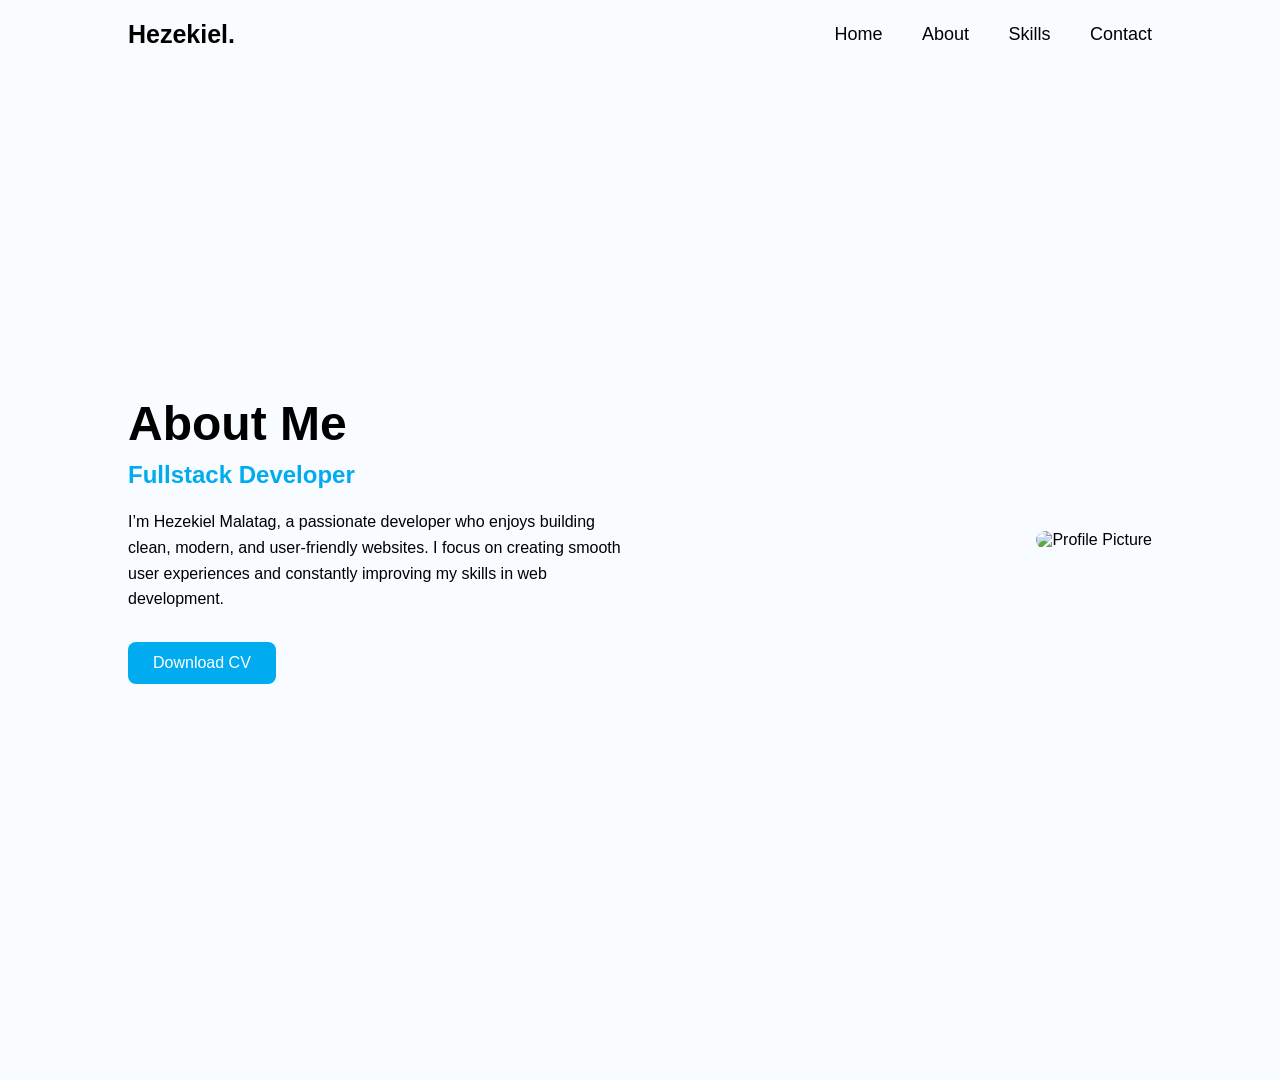
==== about.html @ 758abe73 "Add files via upload" ====
<!DOCTYPE html>
<html lang="en">
<head>
    <meta charset="UTF-8">
    <title>About Me</title>
    <link rel="stylesheet" href="style.css">
</head>
<body>

<header class="header">
    <a href="index.html" class="logo">Hezekiel.</a>

    <nav class="navbar">
        <a href="index.html">Home</a>
        <a href="about.html" class="active">About</a>
        <a href="skills.html">Skills</a>
        <a href="contact.html">Contact</a>
    </nav>
</header>

<section class="about">
    <div class="about-container">

        <div class="about-text">
            <h1>About Me</h1>
            <h3>Fullstack Developer</h3>
            <p>
                I’m Hezekiel Malatag, a passionate developer who enjoys building clean,
                modern, and user-friendly websites. I focus on creating smooth user
                experiences and constantly improving my skills in web development.
            </p>

            <a href="#" class="about-btn">Download CV</a>
        </div>

        <div class="about-img">
            <img src="your-image.jpg" alt="Profile Picture">
        </div>

    </div>
</section>
---- style.css ----
* {
    margin: 0;
    padding: 0;
    box-sizing: border-box;
    font-family: 'Segoe UI', Tahoma, Geneva, Verdana, sans-serif;
}

body {
    background-color: aliceblue;
    color: black
}

.header {
    position: fixed;
    top: 0;
    left: 0;
    width: 100%;
    padding: 20px 10%;
    background: transparent;
    display: flex;
    justify-content: space-between;
    align-items: center;
    z-index: 100;
}

.logo {
    font-size: 25px;
    color: black;
    text-decoration: none;
    font-weight: 600;
    
}

.navbar a {
    font-size: 18px;
    color: black;
    text-decoration: none;
    font-weight: 500;
    margin-left: 35px;
    transition: .3s;
}

.navbar a:hover {
    color: #00abf0;
}

.home {
    height: 100vh;
    display: flex;
    align-items: center;
    padding: 0 10%;

}

.home-content {
    max-width: 600px;
}

.home-content h1 {
    font-size: 56px;
    font-weight: 700;
    line-height: 1.2;
}

.home-content h3 {
    font-size: 32px;
    font-weight: 700px;
    color: #00abf0
}

.home-content p {
    font-size: 16px;
    margin: 20px 0 40px;
}

.home-content .btn-box {
    display: flex;
    justify-content: space-between;
    width: 345;
    height: 50px;
}

.btn-box a {
    position: relative;
    display: inline-flex;
    justify-content: center;
    align-items: center;
    width: 150px;
    height: 100%;
    background: #00abf0;
    border: 2px solid #00abf0;
    border-radius: 8px;
    font-size: 19px;
    color: #081b29;
    text-decoration: none;
    font-weight: 600;
    letter-spacing: 1px;
    z-index: 1;
    overflow: hidden;
}

.btn-box a:nth-child(2) {
    background: transparent;
    color: #00abf0;
}

.btn-box a:nth-child(2):hover {
    color: black;
}

.btn-box a:nth-child(2)::before {
    background: #00abf0; 
}

.btn-box a::before {
    content: '';
    position: absolute;
    top: 0;
    left: 0;
    width: 0;
    height: 100%;
    background: white;
    z-index: -1;
    transition: .5s;
}

.btn-box a:hover::before {
    width: 100%;
}

/* ABOUT SECTION */
.about {
    height: 120vh;
    display: flex;
    align-items: center;
    padding: 0 10%;
    background: #f8fbff;
}

/* LAYOUT */
.about-container {
    display: flex;
    align-items: center;
    justify-content: space-between;
    gap: 50px;
    width: 100%;
}

/* TEXT */
.about-text {
    max-width: 500px;
    animation: fadeInLeft 1s ease forwards;
}

.about-text h1 {
    font-size: 48px;
    margin-bottom: 10px;
}

.about-text h3 {
    font-size: 24px;
    color: #00abf0;
    margin-bottom: 20px;
}

.about-text p {
    font-size: 16px;
    line-height: 1.6;
    margin-bottom: 30px;
}

/* BUTTON */
.about-btn {
    display: inline-block;
    padding: 12px 25px;
    background: #00abf0;
    color: white;
    border-radius: 8px;
    text-decoration: none;
    transition: 0.3s;
}

.about-btn:hover {
    transform: translateY(-5px);
    box-shadow: 0 5px 15px rgba(0, 171, 240, 0.4);
}

/* IMAGE */
.about-img img {
    width: 300px;
    border-radius: 20px;
    animation: fadeInRight 1s ease forwards;
    transition: 0.3s;
}

.about-img img:hover {
    transform: scale(1.05);
}

/* ANIMATIONS */
@keyframes fadeInLeft {
    from {
        opacity: 0;
        transform: translateX(-50px);
    }
    to {
        opacity: 1;
        transform: translateX(0);
    }
}

@keyframes fadeInRight {
    from {
        opacity: 0;
        transform: translateX(50px);
    }
    to {
        opacity: 1;
        transform: translateX(0);
    }
}
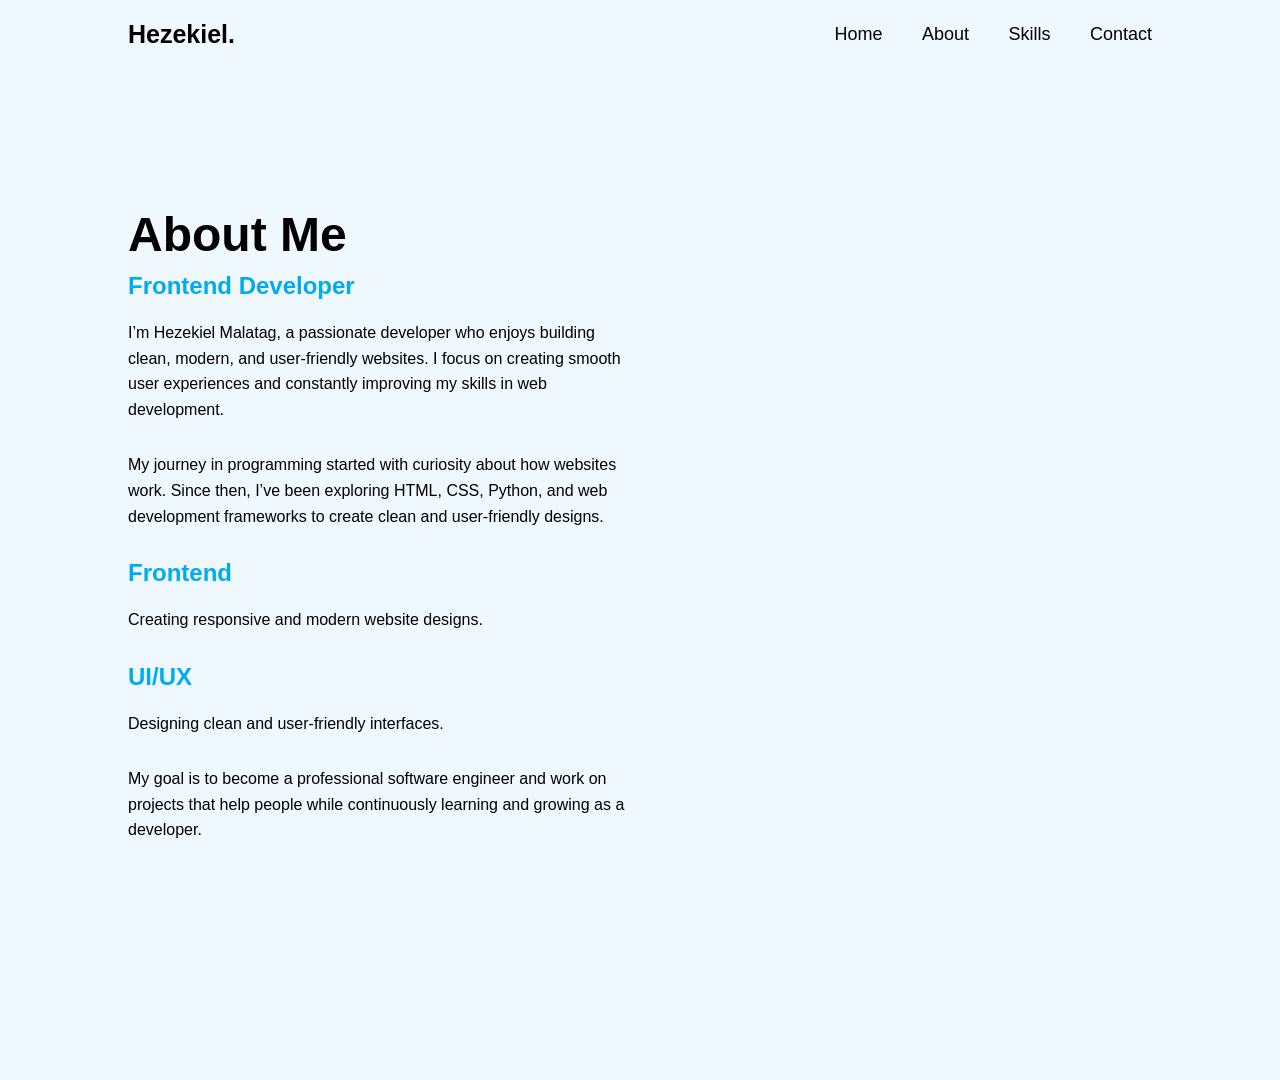
==== commit fa43f1d3: "Revise About Me section with new content and focus Updated the About Me section with additional deta" ====
--- a/about.html
+++ b/about.html
@@ -1,41 +1,58 @@
 <!DOCTYPE html>
 <html lang="en">
+
 <head>
     <meta charset="UTF-8">
     <title>About Me</title>
     <link rel="stylesheet" href="style.css">
 </head>
+
 <body>
 
-<header class="header">
-    <a href="index.html" class="logo">Hezekiel.</a>
+    <header class="header">
+        <a href="index.html" class="logo">Hezekiel.</a>
 
-    <nav class="navbar">
-        <a href="index.html">Home</a>
-        <a href="about.html" class="active">About</a>
-        <a href="skills.html">Skills</a>
-        <a href="contact.html">Contact</a>
-    </nav>
-</header>
+        <nav class="navbar">
+            <a href="index.html">Home</a>
+            <a href="about.html" class="active">About</a>
+            <a href="skills.html">Skills</a>
+            <a href="contact.html">Contact</a>
+        </nav>
+    </header>
 
-<section class="about">
-    <div class="about-container">
+    <section class="about">
+        <div class="about-container">
 
-        <div class="about-text">
-            <h1>About Me</h1>
-            <h3>Fullstack Developer</h3>
-            <p>
-                I’m Hezekiel Malatag, a passionate developer who enjoys building clean,
-                modern, and user-friendly websites. I focus on creating smooth user
-                experiences and constantly improving my skills in web development.
-            </p>
+            <div class="about-text">
+                <h1>About Me</h1>
+                <h3>Frontend Developer</h3>
+                <p>
+                    I’m Hezekiel Malatag, a passionate developer who enjoys building clean, modern, and user-friendly websites. I focus on creating smooth user experiences and constantly improving my skills in web development.
+                </p>
+                <p>
+                    My journey in programming started with curiosity about how websites work. Since then, I’ve been exploring HTML, CSS, Python, and web development frameworks to create clean and user-friendly designs.
+                </p>
+                <div class="about-cards">
 
-            <a href="#" class="about-btn">Download CV</a>
+                    <div class="card">
+                        <h3>Frontend</h3>
+                        <p>Creating responsive and modern website designs.</p>
+                    </div>
+
+                </div>
+
+                <div class="card">
+                    <h3>UI/UX</h3>
+                    <p>Designing clean and user-friendly interfaces.</p>
+
+                    <p>
+                        My goal is to become a professional software engineer and work on projects that help people while continuously learning and growing as a developer.
+                    </p>
+                </div>
+
+            </div>
+
         </div>
 
-        <div class="about-img">
-            <img src="your-image.jpg" alt="Profile Picture">
-        </div>
 
-    </div>
-</section>+    </section>
--- a/style.css
+++ b/style.css
@@ -28,7 +28,6 @@
     color: black;
     text-decoration: none;
     font-weight: 600;
-    
 }
 
 .navbar a {
@@ -49,7 +48,6 @@
     display: flex;
     align-items: center;
     padding: 0 10%;
-
 }
 
 .home-content {
@@ -109,7 +107,7 @@
 }
 
 .btn-box a:nth-child(2)::before {
-    background: #00abf0; 
+    background: #00abf0;
 }
 
 .btn-box a::before {
@@ -128,16 +126,20 @@
     width: 100%;
 }
 
+
 /* ABOUT SECTION */
+
 .about {
     height: 120vh;
     display: flex;
     align-items: center;
     padding: 0 10%;
-    background: #f8fbff;
-}
+    background: aliceblue;
+}
+
 
 /* LAYOUT */
+
 .about-container {
     display: flex;
     align-items: center;
@@ -146,7 +148,9 @@
     width: 100%;
 }
 
+
 /* TEXT */
+
 .about-text {
     max-width: 500px;
     animation: fadeInLeft 1s ease forwards;
@@ -169,7 +173,9 @@
     margin-bottom: 30px;
 }
 
+
 /* BUTTON */
+
 .about-btn {
     display: inline-block;
     padding: 12px 25px;
@@ -185,7 +191,9 @@
     box-shadow: 0 5px 15px rgba(0, 171, 240, 0.4);
 }
 
+
 /* IMAGE */
+
 .about-img img {
     width: 300px;
     border-radius: 20px;
@@ -197,7 +205,9 @@
     transform: scale(1.05);
 }
 
+
 /* ANIMATIONS */
+
 @keyframes fadeInLeft {
     from {
         opacity: 0;
@@ -218,4 +228,267 @@
         opacity: 1;
         transform: translateX(0);
     }
-}+}
+
+
+/* SKILLS SECTION */
+
+.skills {
+    width: 100%;
+    min-height: 100vh;
+    padding: 100px 80px;
+    background: #f8f8f8;
+    display: flex;
+    justify-content: center;
+    align-items: center;
+}
+
+.skills-content {
+    width: 100%;
+    max-width: 1200px;
+}
+
+.skills-content h1 {
+    font-size: 60px;
+    margin-bottom: 20px;
+}
+
+.skills-content p {
+    font-size: 24px;
+    color: #444;
+    margin-bottom: 50px;
+}
+
+
+/* SKILL BOXES */
+
+.skills-container {
+    display: flex;
+    gap: 30px;
+    flex-wrap: wrap;
+}
+
+.skill-box {
+    width: 250px;
+    height: 220px;
+    background: aliceblue;
+    border: 2px solid;
+    border-radius: 20px;
+    display: flex;
+    flex-direction: column;
+    justify-content: center;
+    align-items: center;
+    transition: 0.3s;
+}
+
+.skill-box:hover {
+    transform: translateY(-10px);
+    box-shadow: 0 10px 20px rgba(0, 0, 0, 0.1);
+}
+
+.skill-box i {
+    font-size: 70px;
+    margin-bottom: 20px;
+}
+
+.skill-box h2 {
+    font-size: 32px;
+}
+
+
+/* ICON COLORS */
+
+.fa-python {
+    color: #306998;
+}
+
+.fa-html5 {
+    color: #e44d26;
+}
+
+.fa-css3-alt {
+    color: #264de4;
+}
+
+
+/* SKILLS SECTION */
+
+.skills {
+    width: 100%;
+    min-height: 100vh;
+    padding: 100px 80px;
+    background: aliceblue;
+}
+
+.skills-content h1 {
+    font-size: 60px;
+    margin-bottom: 50px;
+}
+
+
+/* SKILLS CONTAINER */
+
+.skills-container {
+    display: flex;
+    gap: 30px;
+    flex-wrap: wrap;
+}
+
+
+/* SKILL BOX */
+
+.skill-box {
+    width: 250px;
+    height: 220px;
+    background: aliceblue;
+    border: #00abf0;
+    border-radius: 20px;
+    display: flex;
+    flex-direction: column;
+    justify-content: center;
+    align-items: center;
+    transition: 0.3s;
+}
+
+.skill-box:hover {
+    transform: translateY(-10px);
+    box-shadow: 0 10px 20px rgba(0, 0, 0, 0.1);
+}
+
+
+/* ICONS */
+
+.skill-box i {
+    font-size: 80px;
+    margin-bottom: 20px;
+}
+
+.skill-box h2 {
+    font-size: 32px;
+}
+
+
+/* COLORS */
+
+.python {
+    color: #306998;
+}
+
+.html {
+    color: #e44d26;
+}
+
+.css {
+    color: #264de4;
+}
+
+
+/* CONTACT SECTION */
+
+.contact-section {
+    min-height: 85vh;
+    display: flex;
+    justify-content: center;
+    align-items: center;
+    flex-direction: column;
+    padding: 50px 20px;
+}
+
+
+/* TEXT */
+
+.contact-text {
+    text-align: center;
+    margin-bottom: 50px;
+}
+
+.contact-text h1 {
+    font-size: 4rem;
+    font-weight: 800;
+    margin-bottom: 15px;
+}
+
+.contact-text p {
+    color: #555;
+    font-size: 1.1rem;
+}
+
+
+/* CONTACT BOX */
+
+.contact-box {
+    width: 100%;
+    max-width: 850px;
+    background: aliceblue;
+    border: 2px solid #c7dcff;
+    border-radius: 30px;
+    padding: 40px;
+    box-shadow: 0 10px 30px rgba(0, 0, 0, 0.05);
+}
+
+
+/* CONTACT CARD */
+
+.contact-card {
+    display: flex;
+    align-items: center;
+    gap: 25px;
+    padding: 25px;
+    border: 1px solid aliceblue;
+    border-radius: 20px;
+    margin-bottom: 25px;
+    transition: 0.3s;
+    background: #fafafa;
+}
+
+.contact-card:hover {
+    transform: translateY(-5px);
+    border-color: #00abf0;
+}
+
+.contact-card i {
+    font-size: 2rem;
+    color: #1e88ff;
+    min-width: 50px;
+    text-align: center;
+}
+
+
+/* CONTACT INFO */
+
+.contact-info h3 {
+    font-size: 1.4rem;
+    margin-bottom: 5px;
+}
+
+.contact-info p {
+    color: #555;
+    font-size: 1rem;
+    line-height: 1.7;
+}
+
+
+/* RESPONSIVE */
+
+@media(max-width: 768px) {
+    header {
+        padding: 25px 30px;
+    }
+    .navbar {
+        flex-direction: column;
+        gap: 20px;
+    }
+    .nav-links {
+        gap: 20px;
+    }
+    .contact-text h1 {
+        font-size: 2.8rem;
+    }
+    .contact-box {
+        padding: 25px;
+    }
+    .contact-card {
+        flex-direction: column;
+        text-align: center;
+    }
+}
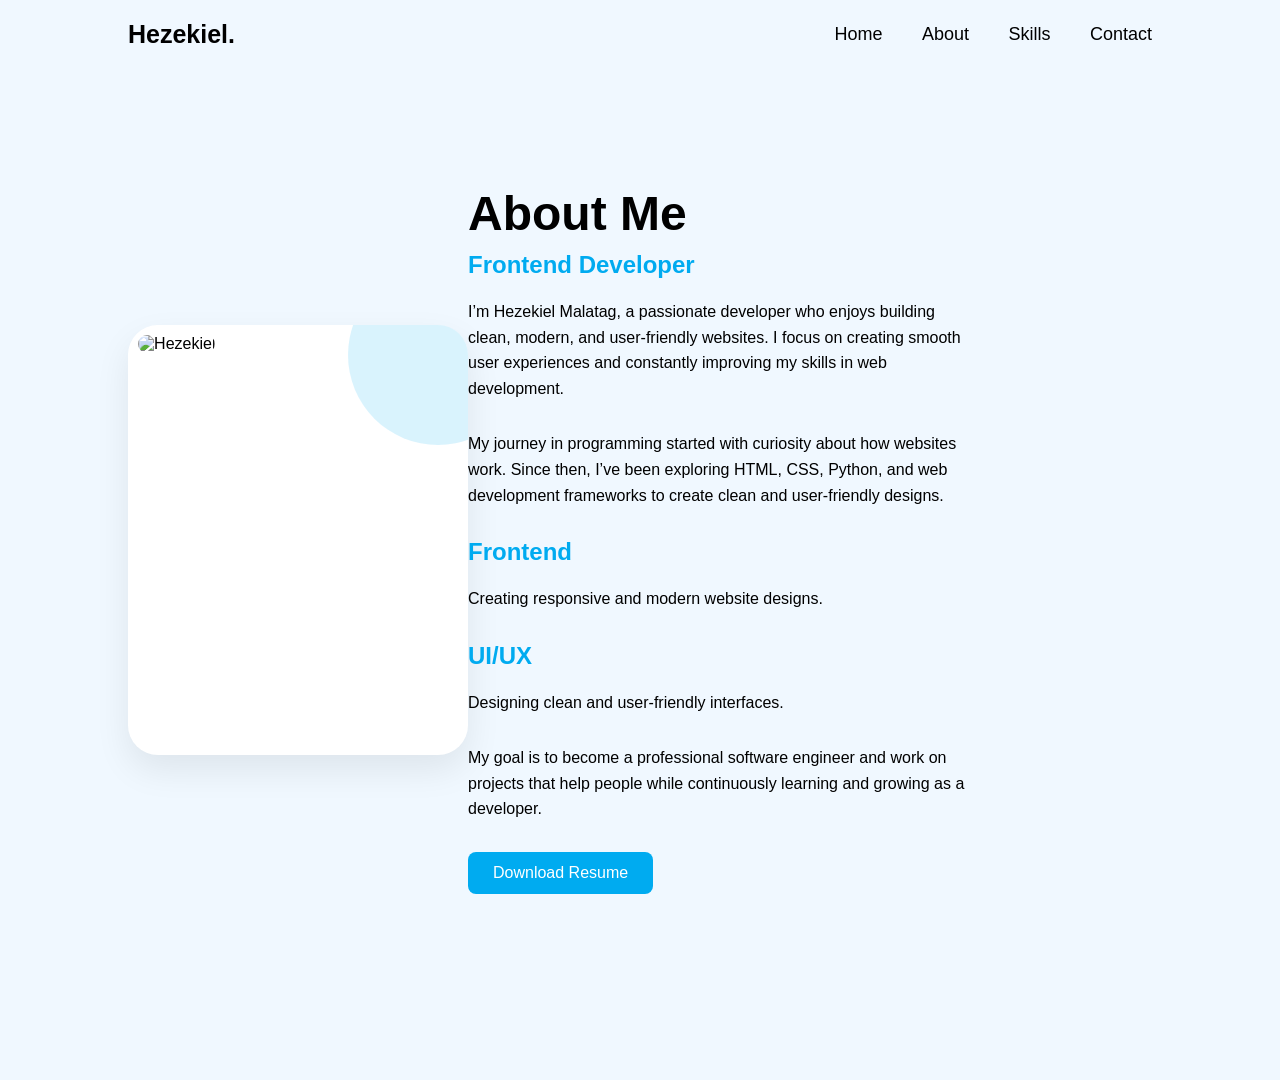
==== commit 0cde3dc2: "Enhance About Me page with image and resume link Added an image section and a resume download link t" ====
--- a/about.html
+++ b/about.html
@@ -21,6 +21,11 @@
     </header>
 
     <section class="about">
+        <div class="about-img">
+    <div class="image-wrapper">
+        <img src="assets/Hezekiel.jpg" alt="Hezekiel">
+    </div>
+</div>
         <div class="about-container">
 
             <div class="about-text">
@@ -48,11 +53,17 @@
                     <p>
                         My goal is to become a professional software engineer and work on projects that help people while continuously learning and growing as a developer.
                     </p>
+
+                    <a href="assets/John-Hezekiel-Malatag_Resume.pdf" class="about-btn" target="_blank">
+    Download Resume
+</a>
                 </div>
 
             </div>
 
         </div>
 
+        
+
 
     </section>
--- a/style.css
+++ b/style.css
@@ -1,3 +1,5 @@
+/* Style for the entire page */
+
 * {
     margin: 0;
     padding: 0;
@@ -5,6 +7,7 @@
     font-family: 'Segoe UI', Tahoma, Geneva, Verdana, sans-serif;
 }
 
+/* GENERAL STYLES */
 body {
     background-color: aliceblue;
     color: black
@@ -55,19 +58,19 @@
 }
 
 .home-content h1 {
-    font-size: 56px;
+    font-size: 69px;
     font-weight: 700;
-    line-height: 1.2;
+    line-height: 1.1;
 }
 
 .home-content h3 {
-    font-size: 32px;
+    font-size: 40px;
     font-weight: 700px;
     color: #00abf0
 }
 
 .home-content p {
-    font-size: 16px;
+    font-size: 18px;
     margin: 20px 0 40px;
 }
 
@@ -230,6 +233,78 @@
     }
 }
 
+/* ABOUT IMAGE DESIGN */
+
+.about-img {
+    flex: 1;
+    display: flex;
+    justify-content: center;
+    align-items: center;
+    animation: fadeInRight 1s ease forwards;
+}
+
+.image-wrapper {
+    position: relative;
+    width: 340px;
+    height: 430px;
+    border-radius: 30px;
+    overflow: hidden;
+    background: white;
+    padding: 10px;
+    box-shadow: 0 15px 35px rgba(0, 0, 0, 0.08);
+    transition: 0.4s ease;
+}
+
+.image-wrapper:hover {
+    transform: translateY(-8px);
+    box-shadow: 0 20px 45px rgba(0, 171, 240, 0.2);
+}
+
+.image-wrapper img {
+    width: 100%;
+    height: 100%;
+    object-fit: cover;
+    border-radius: 22px;
+}
+
+/* LIGHT BLUE ACCENT */
+
+.image-wrapper::before {
+    content: '';
+    position: absolute;
+    top: -60px;
+    right: -60px;
+    width: 180px;
+    height: 180px;
+    background: rgba(0, 171, 240, 0.15);
+    border-radius: 50%;
+}
+
+/* RESPONSIVE */
+
+@media (max-width: 900px) {
+
+    .about {
+        height: auto;
+        padding: 120px 8%;
+    }
+
+    .about-container {
+        flex-direction: column;
+        text-align: center;
+    }
+
+    .about-text {
+        max-width: 100%;
+    }
+
+    .image-wrapper {
+        width: 280px;
+        height: 360px;
+    }
+
+}
+
 
 /* SKILLS SECTION */
 
@@ -382,6 +457,85 @@
     color: #264de4;
 }
 
+/* PROJECTS SECTION */
+
+.projects-section {
+    margin-top: 120px;
+}
+
+.projects-section h1 {
+    font-size: 60px;
+    margin-bottom: 50px;
+}
+
+/* PROJECT CONTAINER */
+
+.projects-container {
+    display: flex;
+    flex-direction: column;
+    gap: 35px;
+}
+
+/* PROJECT CARD */
+
+.project-card {
+    width: 100%;
+    background: white;
+    border-radius: 20px;
+    overflow: hidden;
+    display: flex;
+    align-items: center;
+    gap: 30px;
+    padding: 25px;
+    transition: 0.3s ease;
+    box-shadow: 0 5px 15px rgba(0,0,0,0.05);
+}
+
+.project-card:hover {
+    transform: translateY(-5px);
+    box-shadow: 0 10px 25px rgba(0,0,0,0.1);
+}
+
+/* PROJECT IMAGE */
+
+.project-card img {
+    width: 280px;
+    height: 180px;
+    object-fit: cover;
+    border-radius: 15px;
+}
+
+/* PROJECT INFO */
+
+.project-info h2 {
+    font-size: 32px;
+    margin-bottom: 15px;
+    color: #111;
+}
+
+.project-info p {
+    font-size: 18px;
+    color: #555;
+    line-height: 1.7;
+    max-width: 700px;
+}
+
+/* RESPONSIVE */
+
+@media (max-width: 900px) {
+
+    .project-card {
+        flex-direction: column;
+        text-align: center;
+    }
+
+    .project-card img {
+        width: 100%;
+        height: 220px;
+    }
+
+}
+
 
 /* CONTACT SECTION */
 
@@ -391,14 +545,14 @@
     justify-content: center;
     align-items: center;
     flex-direction: column;
-    padding: 50px 20px;
+    padding: 100px 20px;
 }
 
 
 /* TEXT */
 
 .contact-text {
-    text-align: center;
+
     margin-bottom: 50px;
 }
 
@@ -474,9 +628,13 @@
     header {
         padding: 25px 30px;
     }
-    .navbar {
-        flex-direction: column;
-        gap: 20px;
+.navbar {
+    font-size: 18px;
+    color: black;
+    text-decoration: none;
+    font-weight: 500;
+    margin-left: 35px;
+    transition: .3s;
     }
     .nav-links {
         gap: 20px;
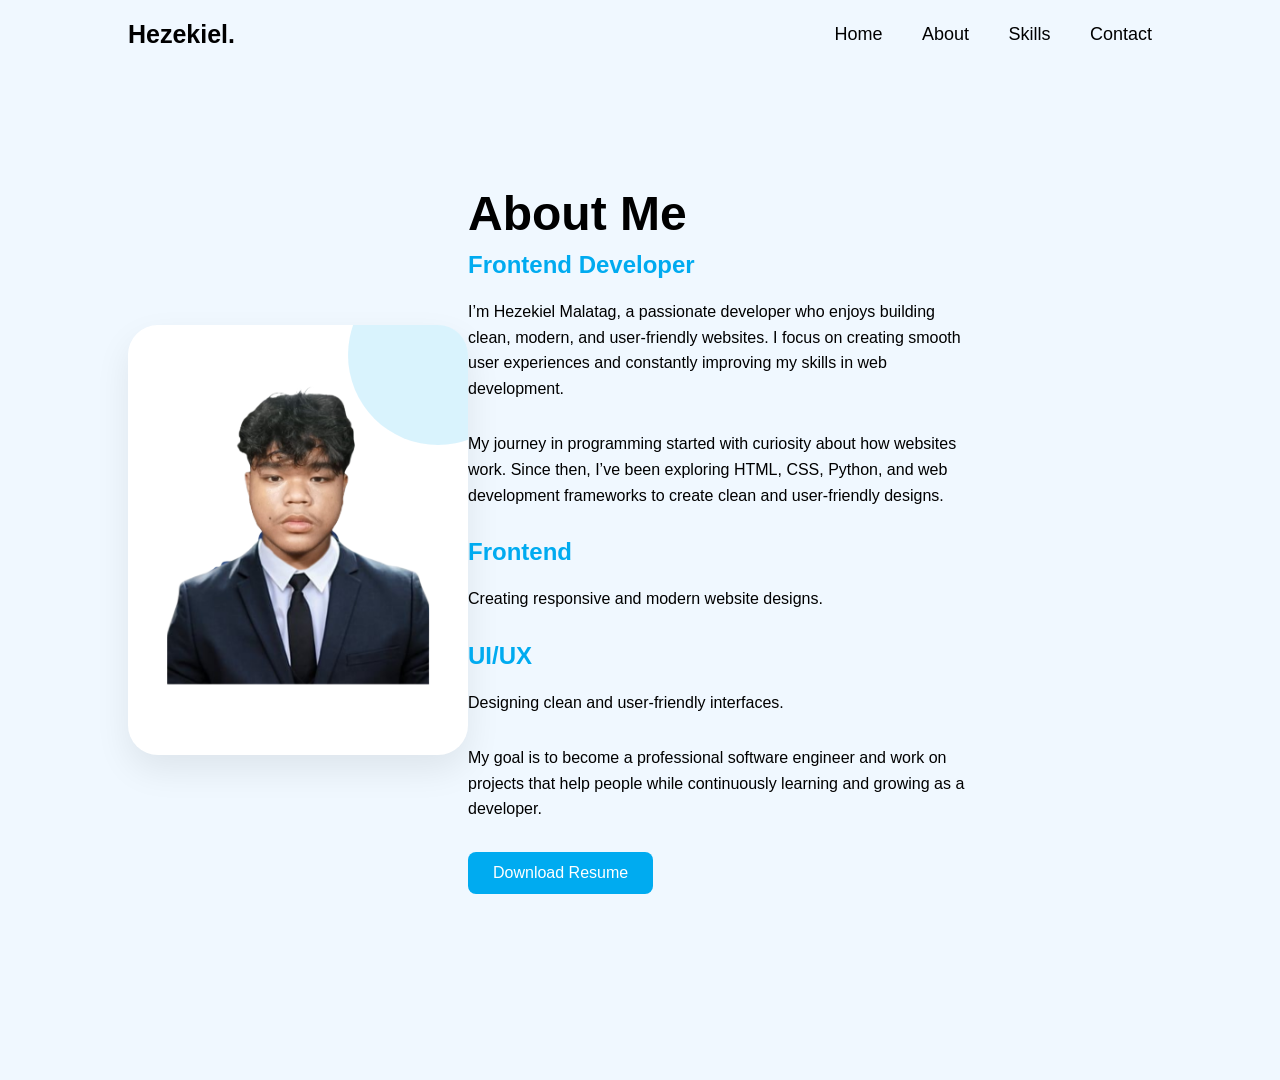
==== commit 98e17f2d: "Fix HTML formatting in about.html" ====
--- a/about.html
+++ b/about.html
@@ -22,10 +22,10 @@
 
     <section class="about">
         <div class="about-img">
-    <div class="image-wrapper">
-        <img src="assets/Hezekiel.jpg" alt="Hezekiel">
-    </div>
-</div>
+            <div class="image-wrapper">
+                <img src="assets/Hezekiel.jpg" alt="Hezekiel">
+            </div>
+        </div>
         <div class="about-container">
 
             <div class="about-text">
@@ -63,7 +63,7 @@
 
         </div>
 
-        
+
 
 
     </section>
--- a/style.css
+++ b/style.css
@@ -7,7 +7,9 @@
     font-family: 'Segoe UI', Tahoma, Geneva, Verdana, sans-serif;
 }
 
+
 /* GENERAL STYLES */
+
 body {
     background-color: aliceblue;
     color: black
@@ -77,7 +79,7 @@
 .home-content .btn-box {
     display: flex;
     justify-content: space-between;
-    width: 345;
+    width: 345px;
     height: 50px;
 }
 
@@ -233,6 +235,7 @@
     }
 }
 
+
 /* ABOUT IMAGE DESIGN */
 
 .about-img {
@@ -267,6 +270,7 @@
     border-radius: 22px;
 }
 
+
 /* LIGHT BLUE ACCENT */
 
 .image-wrapper::before {
@@ -280,29 +284,25 @@
     border-radius: 50%;
 }
 
+
 /* RESPONSIVE */
 
 @media (max-width: 900px) {
-
     .about {
         height: auto;
         padding: 120px 8%;
     }
-
     .about-container {
         flex-direction: column;
         text-align: center;
     }
-
     .about-text {
         max-width: 100%;
     }
-
     .image-wrapper {
         width: 280px;
         height: 360px;
     }
-
 }
 
 
@@ -457,6 +457,7 @@
     color: #264de4;
 }
 
+
 /* PROJECTS SECTION */
 
 .projects-section {
@@ -468,6 +469,7 @@
     margin-bottom: 50px;
 }
 
+
 /* PROJECT CONTAINER */
 
 .projects-container {
@@ -475,6 +477,7 @@
     flex-direction: column;
     gap: 35px;
 }
+
 
 /* PROJECT CARD */
 
@@ -488,13 +491,14 @@
     gap: 30px;
     padding: 25px;
     transition: 0.3s ease;
-    box-shadow: 0 5px 15px rgba(0,0,0,0.05);
+    box-shadow: 0 5px 15px rgba(0, 0, 0, 0.05);
 }
 
 .project-card:hover {
     transform: translateY(-5px);
-    box-shadow: 0 10px 25px rgba(0,0,0,0.1);
-}
+    box-shadow: 0 10px 25px rgba(0, 0, 0, 0.1);
+}
+
 
 /* PROJECT IMAGE */
 
@@ -505,6 +509,7 @@
     border-radius: 15px;
 }
 
+
 /* PROJECT INFO */
 
 .project-info h2 {
@@ -520,20 +525,18 @@
     max-width: 700px;
 }
 
+
 /* RESPONSIVE */
 
 @media (max-width: 900px) {
-
     .project-card {
         flex-direction: column;
         text-align: center;
     }
-
     .project-card img {
         width: 100%;
         height: 220px;
     }
-
 }
 
 
@@ -552,7 +555,6 @@
 /* TEXT */
 
 .contact-text {
-
     margin-bottom: 50px;
 }
 
@@ -628,13 +630,13 @@
     header {
         padding: 25px 30px;
     }
-.navbar {
-    font-size: 18px;
-    color: black;
-    text-decoration: none;
-    font-weight: 500;
-    margin-left: 35px;
-    transition: .3s;
+    .navbar {
+        font-size: 18px;
+        color: black;
+        text-decoration: none;
+        font-weight: 500;
+        margin-left: 35px;
+        transition: .3s;
     }
     .nav-links {
         gap: 20px;
@@ -650,3 +652,191 @@
         text-align: center;
     }
 }
+
+
+/* =========================
+   MOBILE RESPONSIVE DESIGN
+========================= */
+
+@media screen and (max-width: 768px) {
+    /* GENERAL */
+    body {
+        overflow-x: hidden;
+    }
+    section {
+        width: 100%;
+    }
+    /* HEADER / NAVBAR */
+    .header {
+        padding: 15px 5%;
+        flex-direction: column;
+        gap: 12px;
+        background: rgba(255, 255, 255, 0.95);
+        backdrop-filter: blur(10px);
+    }
+    .logo {
+        font-size: 24px;
+    }
+    .navbar {
+        display: flex;
+        flex-wrap: wrap;
+        justify-content: center;
+        gap: 15px;
+    }
+    .navbar a {
+        margin-left: 0;
+        font-size: 16px;
+    }
+    /* HOME SECTION */
+    .home {
+        padding: 140px 7% 80px;
+        text-align: center;
+        justify-content: center;
+    }
+    .home-content {
+        max-width: 100%;
+    }
+    .home-content h1 {
+        font-size: 42px;
+        line-height: 1.2;
+    }
+    .home-content h3 {
+        font-size: 26px;
+    }
+    .home-content p {
+        font-size: 16px;
+        line-height: 1.7;
+    }
+    .home-content .btn-box {
+        width: 100%;
+        justify-content: center;
+    }
+    .btn-box a {
+        width: 170px;
+        height: 50px;
+        font-size: 17px;
+    }
+    /* ABOUT SECTION */
+    .about {
+        height: auto;
+        padding: 150px 7% 80px;
+    }
+    .about-container {
+        flex-direction: column;
+        text-align: center;
+        gap: 40px;
+    }
+    .about-text {
+        max-width: 100%;
+    }
+    .about-text h1 {
+        font-size: 38px;
+    }
+    .about-text h3 {
+        font-size: 22px;
+    }
+    .about-text p {
+        font-size: 15px;
+        line-height: 1.8;
+    }
+    .image-wrapper {
+        width: 250px;
+        height: 320px;
+    }
+    .about-cards {
+        display: flex;
+        flex-direction: column;
+        gap: 20px;
+    }
+    .card {
+        padding: 20px;
+        border-radius: 18px;
+        background: white;
+        box-shadow: 0 5px 15px rgba(0, 0, 0, 0.05);
+    }
+    .about-btn {
+        margin-top: 15px;
+    }
+    /* SKILLS SECTION */
+    .skills {
+        padding: 140px 6% 80px;
+    }
+    .skills-content h1 {
+        font-size: 40px;
+        text-align: center;
+    }
+    .skills-container {
+        justify-content: center;
+    }
+    .skill-box {
+        width: 100%;
+        max-width: 300px;
+        height: 190px;
+    }
+    .skill-box i {
+        font-size: 65px;
+    }
+    .skill-box h2 {
+        font-size: 28px;
+    }
+    /* PROJECTS */
+    .projects-section {
+        margin-top: 80px;
+    }
+    .projects-section h1 {
+        font-size: 40px;
+        text-align: center;
+    }
+    .projects-container {
+        gap: 25px;
+    }
+    .project-card {
+        flex-direction: column;
+        text-align: center;
+        padding: 20px;
+    }
+    .project-card img {
+        width: 100%;
+        height: 200px;
+    }
+    .project-info h2 {
+        font-size: 26px;
+    }
+    .project-info p {
+        font-size: 15px;
+        line-height: 1.7;
+    }
+    /* CONTACT SECTION */
+    .contact-section {
+        padding: 140px 6% 80px;
+    }
+    .contact-text {
+        text-align: center;
+    }
+    .contact-text h1 {
+        font-size: 38px;
+    }
+    .contact-text p {
+        font-size: 15px;
+        line-height: 1.7;
+    }
+    .contact-box {
+        padding: 20px;
+        border-radius: 20px;
+    }
+    .contact-card {
+        flex-direction: column;
+        text-align: center;
+        gap: 15px;
+        padding: 20px;
+    }
+    .contact-card i {
+        font-size: 30px;
+    }
+    .contact-info h3 {
+        font-size: 20px;
+    }
+    .contact-info p {
+        font-size: 14px;
+    }
+}
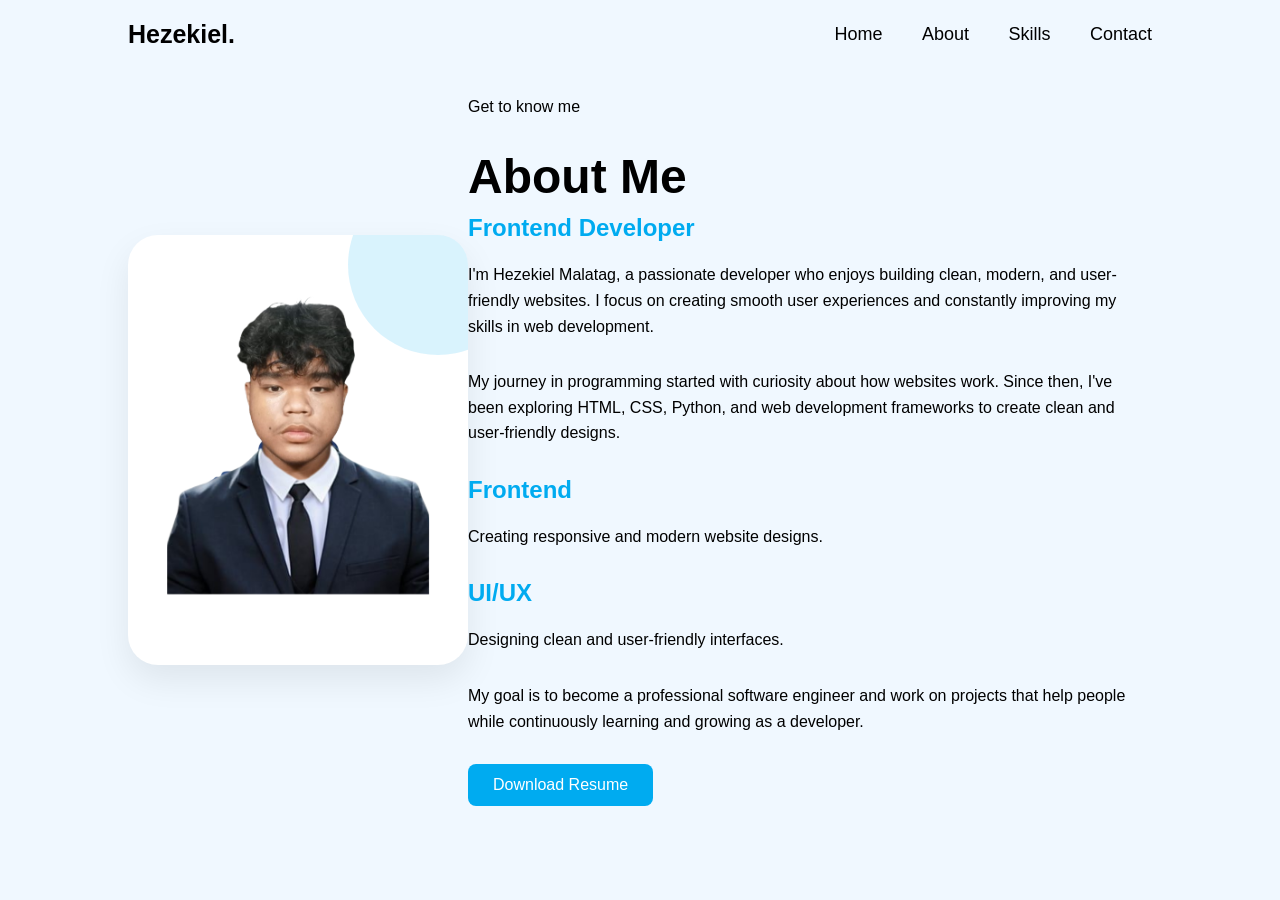
==== commit fba0800d: "Revise about.html for better layout and content Updated the About Me page with improved structure an" ====
--- a/about.html
+++ b/about.html
@@ -3,12 +3,12 @@
 
 <head>
     <meta charset="UTF-8">
+    <meta name="viewport" content="width=device-width, initial-scale=1.0">
     <title>About Me</title>
     <link rel="stylesheet" href="style.css">
 </head>
 
 <body>
-
     <header class="header">
         <a href="index.html" class="logo">Hezekiel.</a>
 
@@ -26,44 +26,48 @@
                 <img src="assets/Hezekiel.jpg" alt="Hezekiel">
             </div>
         </div>
+
         <div class="about-container">
-
             <div class="about-text">
+                <p class="section-kicker">Get to know me</p>
                 <h1>About Me</h1>
                 <h3>Frontend Developer</h3>
+
                 <p>
-                    I’m Hezekiel Malatag, a passionate developer who enjoys building clean, modern, and user-friendly websites. I focus on creating smooth user experiences and constantly improving my skills in web development.
+                    I'm Hezekiel Malatag, a passionate developer who enjoys building clean, modern, and user-friendly websites.
+                    I focus on creating smooth user experiences and constantly improving my skills in web development.
                 </p>
+
                 <p>
-                    My journey in programming started with curiosity about how websites work. Since then, I’ve been exploring HTML, CSS, Python, and web development frameworks to create clean and user-friendly designs.
+                    My journey in programming started with curiosity about how websites work. Since then, I've been exploring
+                    HTML, CSS, Python, and web development frameworks to create clean and user-friendly designs.
                 </p>
+
                 <div class="about-cards">
-
                     <div class="card">
                         <h3>Frontend</h3>
                         <p>Creating responsive and modern website designs.</p>
                     </div>
 
+                    <div class="card">
+                        <h3>UI/UX</h3>
+                        <p>Designing clean and user-friendly interfaces.</p>
+                    </div>
                 </div>
 
-                <div class="card">
-                    <h3>UI/UX</h3>
-                    <p>Designing clean and user-friendly interfaces.</p>
+                <p class="about-goal">
+                    My goal is to become a professional software engineer and work on projects that help people while
+                    continuously learning and growing as a developer.
+                </p>
 
-                    <p>
-                        My goal is to become a professional software engineer and work on projects that help people while continuously learning and growing as a developer.
-                    </p>
+                <a href="assets/John-Hezekiel-Malatag_Resume.pdf" class="about-btn" target="_blank" rel="noopener">
+                    Download Resume
+                </a>
+            </div>
+        </div>
+    </section>
 
-                    <a href="assets/John-Hezekiel-Malatag_Resume.pdf" class="about-btn" target="_blank">
-    Download Resume
-</a>
-                </div>
+    <script src="script.js"></script>
+</body>
 
-            </div>
-
-        </div>
-
-
-
-
-    </section>
+</html>
--- a/style.css
+++ b/style.css
@@ -16,7 +16,7 @@
 }
 
 .header {
-    position: fixed;
+    position: sticky;
     top: 0;
     left: 0;
     width: 100%;
@@ -26,6 +26,14 @@
     justify-content: space-between;
     align-items: center;
     z-index: 100;
+}
+
+.header {
+    position: fixed;
+    top: 0;
+    left: 0;
+    width: 100%;
+    transition: top 0.4s ease;
 }
 
 .logo {
@@ -60,9 +68,10 @@
 }
 
 .home-content h1 {
-    font-size: 69px;
+    font-size: 70px;
     font-weight: 700;
     line-height: 1.1;
+    width: 100%;
 }
 
 .home-content h3 {
@@ -72,7 +81,7 @@
 }
 
 .home-content p {
-    font-size: 18px;
+    font-size: 20px;
     margin: 20px 0 40px;
 }
 
@@ -135,7 +144,7 @@
 /* ABOUT SECTION */
 
 .about {
-    height: 120vh;
+    height: 100vh;
     display: flex;
     align-items: center;
     padding: 0 10%;
@@ -148,16 +157,14 @@
 .about-container {
     display: flex;
     align-items: center;
-    justify-content: space-between;
-    gap: 50px;
-    width: 100%;
+    justify-content: center;
+    gap: 110px
 }
 
 
 /* TEXT */
 
 .about-text {
-    max-width: 500px;
     animation: fadeInLeft 1s ease forwards;
 }
 
@@ -192,8 +199,8 @@
 }
 
 .about-btn:hover {
-    transform: translateY(-5px);
-    box-shadow: 0 5px 15px rgba(0, 171, 240, 0.4);
+    transform: translateY(-10px);
+    box-shadow: 0 10px 20px rgba(0, 0, 0, 0.1);
 }
 
 
@@ -204,10 +211,6 @@
     border-radius: 20px;
     animation: fadeInRight 1s ease forwards;
     transition: 0.3s;
-}
-
-.about-img img:hover {
-    transform: scale(1.05);
 }
 
 
@@ -457,6 +460,10 @@
     color: #264de4;
 }
 
+.javascript {
+    color: #f0db4f;
+}
+
 
 /* PROJECTS SECTION */
 
@@ -476,6 +483,16 @@
     display: flex;
     flex-direction: column;
     gap: 35px;
+}
+
+.project-link {
+    text-decoration: none;
+    color: inherit;
+    display: block;
+}
+
+.project-card {
+    cursor: pointer;
 }
 
 
@@ -575,8 +592,8 @@
 .contact-box {
     width: 100%;
     max-width: 850px;
-    background: aliceblue;
-    border: 2px solid #c7dcff;
+    background: #f8f8f8;
+    border: 2px transparent;
     border-radius: 30px;
     padding: 40px;
     box-shadow: 0 10px 30px rgba(0, 0, 0, 0.05);
@@ -590,16 +607,16 @@
     align-items: center;
     gap: 25px;
     padding: 25px;
-    border: 1px solid aliceblue;
+    border: 1px solid #f8f8f8;
     border-radius: 20px;
     margin-bottom: 25px;
     transition: 0.3s;
-    background: #fafafa;
+    background: #f8f8f8;
 }
 
 .contact-card:hover {
     transform: translateY(-5px);
-    border-color: #00abf0;
+    border-color: transparent;
 }
 
 .contact-card i {
@@ -621,6 +638,103 @@
     color: #555;
     font-size: 1rem;
     line-height: 1.7;
+}
+
+
+/* =========================
+   CONTACT FORM DESIGN
+========================= */
+
+.contact-form {
+    display: flex;
+    flex-direction: column;
+    gap: 22px;
+    margin-top: 35px;
+}
+
+.contact-form label {
+    display: flex;
+    flex-direction: column;
+    font-size: 16px;
+    font-weight: 600;
+    color: #111;
+    gap: 10px;
+}
+
+
+/* INPUTS + TEXTAREA */
+
+.contact-form input,
+.contact-form textarea {
+    width: 100%;
+    padding: 16px 18px;
+    border: 1px transparent;
+    border-radius: 30px;
+    background: white;
+    font-size: 15px;
+    color: #111;
+    outline: none;
+    transition: 0.3s ease;
+}
+
+
+/* TEXTAREA */
+
+.contact-form textarea {
+    min-height: 160px;
+    resize: vertical;
+    line-height: 1.6;
+}
+
+
+/* FOCUS EFFECT */
+
+.contact-form input:focus,
+.contact-form textarea:focus {
+    border-color: #00abf0;
+    box-shadow: 0 0 0 5px rgba(0, 171, 240, 0.12);
+}
+
+
+/* PLACEHOLDER */
+
+.contact-form input::placeholder,
+.contact-form textarea::placeholder {
+    color: #888;
+}
+
+
+/* BUTTON */
+
+.contact-form button {
+    width: 180px;
+    height: 52px;
+    border: none;
+    border-radius: 14px;
+    background: #00abf0;
+    color: white;
+    font-size: 17px;
+    font-weight: 600;
+    cursor: pointer;
+    transition: 0.3s ease;
+}
+
+.contact-form button:hover {
+    transform: translateY(-3px);
+    box-shadow: 0 10px 20px rgba(0, 171, 240, 0.25);
+}
+
+
+/* MOBILE */
+
+@media screen and (max-width: 768px) {
+    .contact-form button {
+        width: 100%;
+    }
+    .contact-form input,
+    .contact-form textarea {
+        font-size: 14px;
+    }
 }
 
 
@@ -655,7 +769,7 @@
 
 
 /* =========================
-   MOBILE RESPONSIVE DESIGN
+MOBILE RESPONSIVE DESIGN
 ========================= */
 
 @media screen and (max-width: 768px) {
@@ -806,37 +920,253 @@
         font-size: 15px;
         line-height: 1.7;
     }
-    /* CONTACT SECTION */
-    .contact-section {
-        padding: 140px 6% 80px;
-    }
-    .contact-text {
-        text-align: center;
-    }
-    .contact-text h1 {
-        font-size: 38px;
-    }
-    .contact-text p {
-        font-size: 15px;
-        line-height: 1.7;
-    }
-    .contact-box {
-        padding: 20px;
-        border-radius: 20px;
-    }
-    .contact-card {
+}
+
+
+/* FOOTER */
+
+.footer {
+    background: #050505;
+    color: white;
+    margin-top: 100px;
+    position: relative;
+    overflow: hidden;
+    font-family: Arial, sans-serif;
+}
+
+
+/* WAVE DESIGN */
+
+.wave {
+    position: absolute;
+    top: -70px;
+    left: 0;
+    width: 100%;
+    height: 140px;
+    background: #050505;
+    border-radius: 0 0 50% 50%;
+}
+
+
+/* CONTAINER */
+
+.footer-container {
+    position: relative;
+    z-index: 2;
+    display: flex;
+    justify-content: space-between;
+    gap: 50px;
+    padding: 90px 10% 40px;
+    flex-wrap: wrap;
+}
+
+
+/* ABOUT */
+
+.footer-about {
+    flex: 1 1 250px;
+}
+
+.footer-about h2 {
+    color: #00abf0;
+    margin-bottom: 15px;
+    font-size: 28px;
+}
+
+.footer-about p {
+    color: #cfcfcf;
+    line-height: 1.7;
+    font-size: 15px;
+}
+
+
+/* LINKS */
+
+.footer-links {
+    display: flex;
+    flex-direction: column;
+    gap: 12px;
+    min-width: 140px;
+}
+
+.footer-links h3,
+.footer-newsletter h3 {
+    margin-bottom: 15px;
+    font-size: 18px;
+}
+
+.footer-links a {
+    text-decoration: none;
+    color: #cfcfcf;
+    justify-content: space-between;
+    transition: 0.3s ease;
+    font-size: 14px;
+}
+
+.footer-links a:hover {
+    color: #00abf0;
+    transform: translateX(5px);
+}
+
+
+/* BOTTOM */
+
+.footer-bottom {
+    text-align: center;
+    border-top: 1px solid #222;
+    padding: 20px;
+    color: #999;
+    font-size: 14px;
+}
+
+
+/* RESPONSIVE */
+
+@media (max-width: 900px) {
+    .footer-container {
         flex-direction: column;
-        text-align: center;
-        gap: 15px;
-        padding: 20px;
-    }
-    .contact-card i {
-        font-size: 30px;
-    }
-    .contact-info h3 {
-        font-size: 20px;
-    }
-    .contact-info p {
-        font-size: 14px;
-    }
-}
+        gap: 40px;
+    }
+    .newsletter-box {
+        flex-direction: column;
+        gap: 10px;
+    }
+    .newsletter-box input,
+    .newsletter-box button {
+        width: 100%;
+        border-radius: 5px;
+    }
+    .wave {
+        top: -40px;
+        height: 90px;
+    }
+}
+
+
+/* HOME BACKGROUND EFFECT */
+
+.home {
+    position: relative;
+    overflow: hidden;
+}
+
+
+/* FLOATING SHAPES */
+
+.floating-shapes span {
+    position: absolute;
+    display: block;
+    border-radius: 50%;
+    background: rgba(0, 171, 240, 0.12);
+    animation: float 15s linear infinite;
+    bottom: -150px;
+}
+
+
+/* DIFFERENT SIZES + POSITIONS */
+
+.floating-shapes span:nth-child(1) {
+    width: 80px;
+    height: 80px;
+    left: 10%;
+    animation-duration: 18s;
+}
+
+.floating-shapes span:nth-child(2) {
+    width: 120px;
+    height: 120px;
+    left: 25%;
+    animation-duration: 22s;
+}
+
+.floating-shapes span:nth-child(3) {
+    width: 60px;
+    height: 60px;
+    left: 50%;
+    animation-duration: 15s;
+}
+
+.floating-shapes span:nth-child(4) {
+    width: 150px;
+    height: 150px;
+    left: 70%;
+    animation-duration: 25s;
+}
+
+.floating-shapes span:nth-child(5) {
+    width: 90px;
+    height: 90px;
+    left: 85%;
+    animation-duration: 20s;
+}
+
+
+/* FLOAT ANIMATION */
+
+@keyframes float {
+    0% {
+        transform: translateY(0) rotate(0deg);
+        opacity: 0;
+    }
+    10% {
+        opacity: 1;
+    }
+    100% {
+        transform: translateY(-120vh) rotate(360deg);
+        opacity: 0;
+    }
+}
+
+
+/* HOME CONTENT ABOVE SHAPES */
+
+.home-content {
+    position: relative;
+    z-index: 2;
+}
+
+
+/* BUTTON GLOW */
+
+.btn-box a {
+    box-shadow: 0 0 15px rgba(0, 171, 240, 0.3);
+    transition: 0.3s ease;
+}
+
+.btn-box a:hover {
+    transform: translateY(-5px);
+    box-shadow: 0 0 25px rgba(0, 171, 240, 0.6);
+}
+
+
+/* TEXT ANIMATION */
+
+.home-content h1,
+.home-content h3,
+.home-content p,
+.btn-box {
+    animation: fadeUp 1s ease forwards;
+}
+
+.home-content h3 {
+    animation-delay: 0.2s;
+}
+
+.home-content p {
+    animation-delay: 0.4s;
+}
+
+.btn-box {
+    animation-delay: 0.6s;
+}
+
+@keyframes fadeUp {
+    from {
+        opacity: 0;
+        transform: translateY(40px);
+    }
+    to {
+        opacity: 1;
+        transform: translateY(0);
+    }
+}
